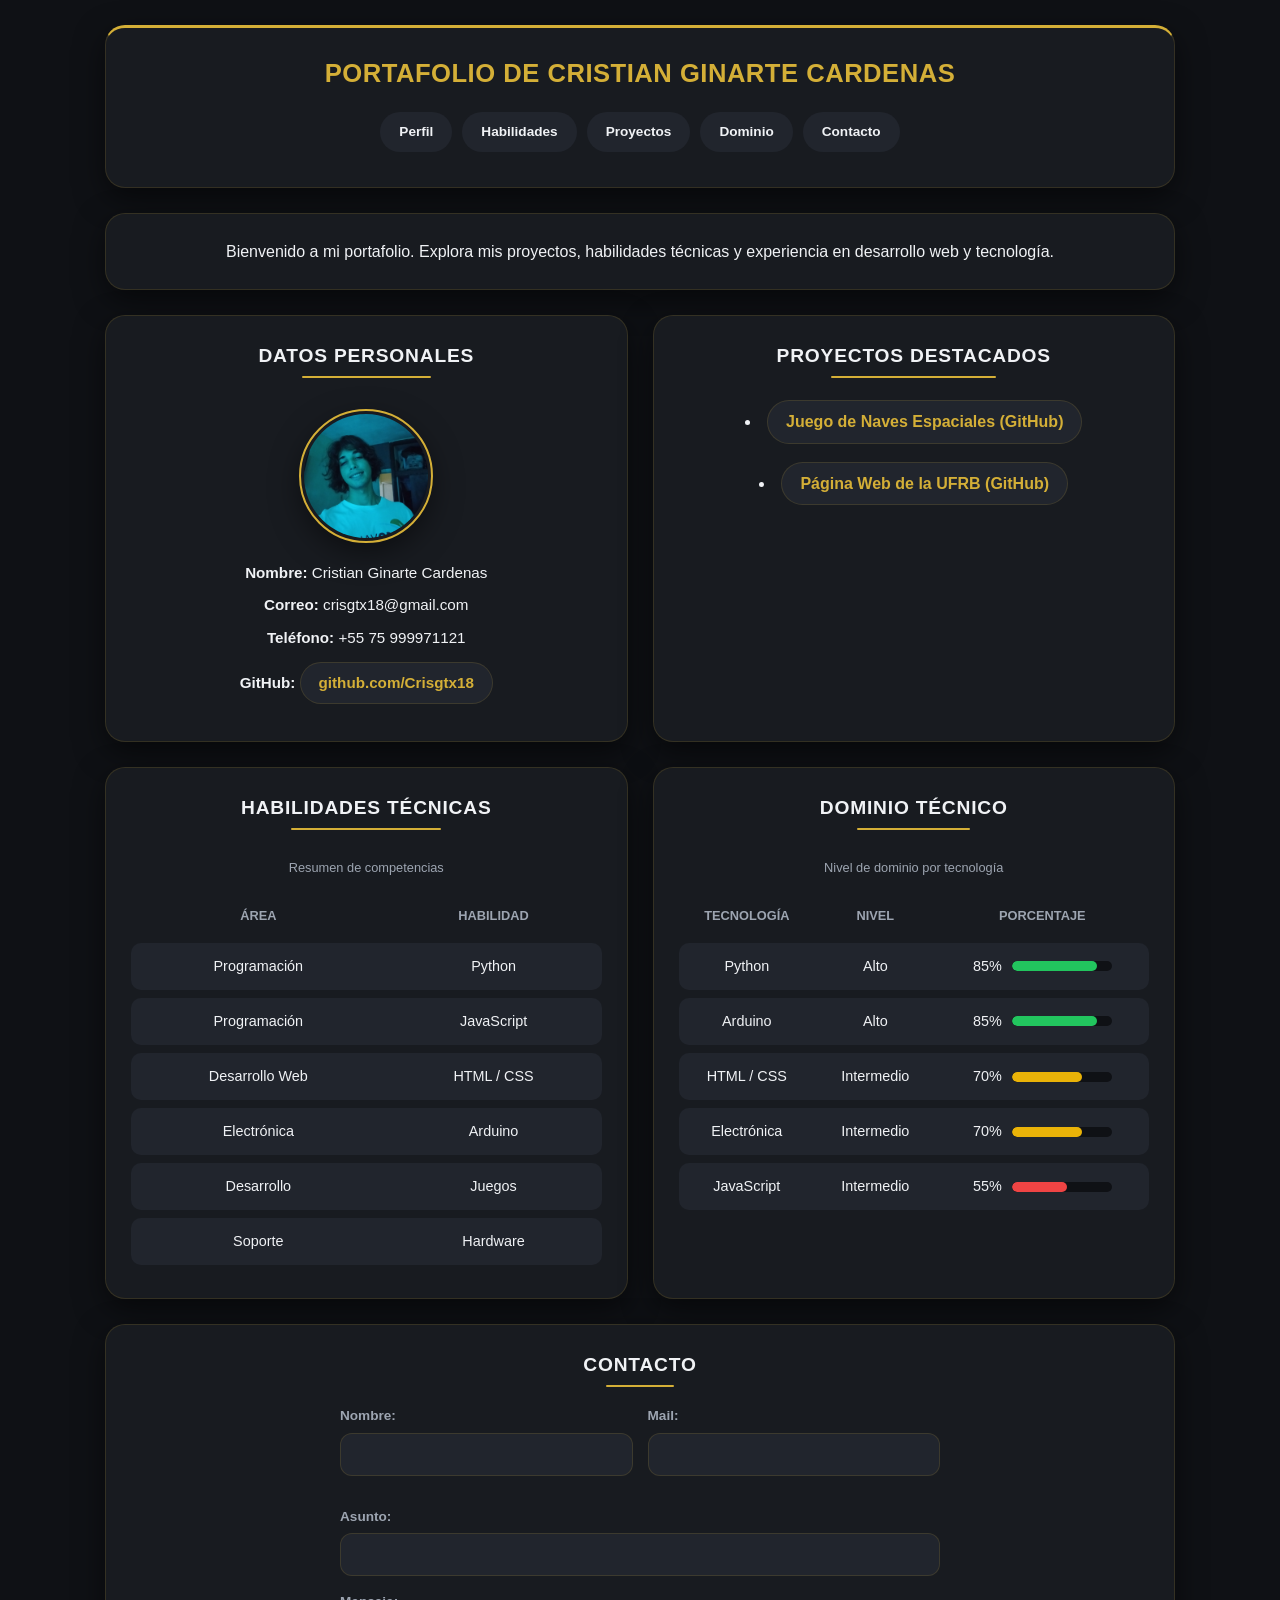
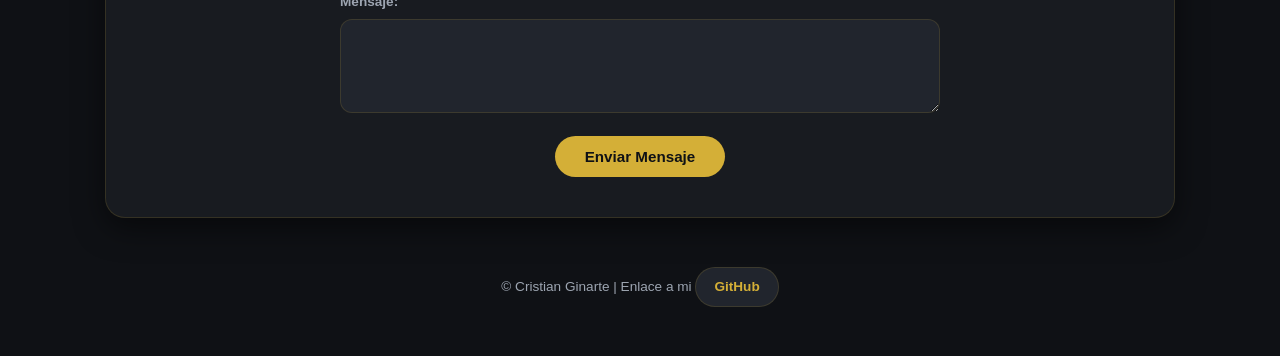
==== Portafolio/index.html @ 38538df2 "Portafolio completo" ====
<!DOCTYPE html>
<html lang="es">

<head>
    <meta charset="UTF-8">
    <meta name="viewport" content="width=device-width, initial-scale=1.0">
    <title>Portafolio | Cristian Ginarte Cardenas</title>
    <link rel="stylesheet" href="style.css">
</head>

<body>
    <header>
        <h1>Portafolio de Cristian Ginarte Cardenas</h1>
        <nav aria-label="Navegación principal">
            <ul id="menubar">
                <li><a href="#datos_personales">Perfil</a></li>
                <li><a href="#habilidades">Habilidades</a></li>
                <li><a href="#proyectos">Proyectos</a></li>
                <li><a href="#tabla_estudios">Dominio</a></li>
                <li><a href="#contacto">Contacto</a></li>
            </ul>
        </nav>
    </header>

    <main class="dashboard-grid">
        <div class="bienvenida card-full">
            <p>Bienvenido a mi portafolio. Explora mis proyectos, habilidades técnicas y experiencia en desarrollo web y
                tecnología.</p>
        </div>

        <div class="datos_personales" id="datos_personales">
            <h2>Datos Personales</h2>
            <img src="assets/images/portafolio.jpg" alt="Foto de perfil de Cristian Ginarte" class="foto-perfil">
            <p><strong>Nombre:</strong> Cristian Ginarte Cardenas</p>
            <p><strong>Correo:</strong> crisgtx18@gmail.com</p>
            <p><strong>Teléfono:</strong> +55 75 999971121</p>
            <p><strong>GitHub:</strong> <a href="https://github.com/Crisgtx18" target="_blank"
                    rel="noopener noreferrer">github.com/Crisgtx18</a></p>
        </div>

        <div class="proyectos" id="proyectos">
            <h2>Proyectos Destacados</h2>
            <ul>
                <li><a href="https://github.com/Crisgtx18/Game_SpaceShip" target="_blank"
                        rel="noopener noreferrer">Juego de Naves Espaciales (GitHub)</a></li>
                <li><a href="https://github.com/Crisgtx18/UFRB-Web-Site" target="_blank"
                        rel="noopener noreferrer">Página Web de la UFRB (GitHub)</a></li>
            </ul>
        </div>

        <div class="habilidades" id="habilidades">
            <h2>Habilidades Técnicas</h2>
            <table>
                <caption>Resumen de competencias</caption>
                <thead>
                    <tr>
                        <th scope="col">Área</th>
                        <th scope="col">Habilidad</th>
                    </tr>
                </thead>
                <tbody>
                    <tr>
                        <td>Programación</td>
                        <td>Python</td>
                    </tr>
                    <tr>
                        <td>Programación</td>
                        <td>JavaScript</td>
                    </tr>
                    <tr>
                        <td>Desarrollo Web</td>
                        <td>HTML / CSS</td>
                    </tr>
                    <tr>
                        <td>Electrónica</td>
                        <td>Arduino</td>
                    </tr>
                    <tr>
                        <td>Desarrollo</td>
                        <td>Juegos</td>
                    </tr>
                    <tr>
                        <td>Soporte</td>
                        <td>Hardware</td>
                    </tr>
                </tbody>
            </table>
        </div>

        <div class="tabla_estudios" id="tabla_estudios">
            <h2>Dominio Técnico</h2>
            <table>
                <caption>Nivel de dominio por tecnología</caption>
                <thead>
                    <tr>
                        <th scope="col">Tecnología</th>
                        <th scope="col">Nivel</th>
                        <th scope="col">Porcentaje</th>
                    </tr>
                </thead>
                <tbody>
                    <tr>
                        <td>Python</td>
                        <td>Alto</td>
                        <td>
                            <div class="barra-contenedor"><span>85%</span>
                                <div class="barra">
                                    <div class="progreso progreso-alto" style="width: 85%;"></div>
                                </div>
                            </div>
                        </td>
                    </tr>
                    <tr>
                        <td>Arduino</td>
                        <td>Alto</td>
                        <td>
                            <div class="barra-contenedor"><span>85%</span>
                                <div class="barra">
                                    <div class="progreso progreso-alto" style="width: 85%;"></div>
                                </div>
                            </div>
                        </td>
                    </tr>
                    <tr>
                        <td>HTML / CSS</td>
                        <td>Intermedio</td>
                        <td>
                            <div class="barra-contenedor"><span>70%</span>
                                <div class="barra">
                                    <div class="progreso progreso-medio" style="width: 70%;"></div>
                                </div>
                            </div>
                        </td>
                    </tr>
                    <tr>
                        <td>Electrónica</td>
                        <td>Intermedio</td>
                        <td>
                            <div class="barra-contenedor"><span>70%</span>
                                <div class="barra">
                                    <div class="progreso progreso-medio" style="width: 70%;"></div>
                                </div>
                            </div>
                        </td>
                    </tr>
                    <tr>
                        <td>JavaScript</td>
                        <td>Intermedio</td>
                        <td>
                            <div class="barra-contenedor"><span>55%</span>
                                <div class="barra">
                                    <div class="progreso progreso-bajo" style="width: 55%;"></div>
                                </div>
                            </div>
                        </td>
                    </tr>
                </tbody>
            </table>
        </div>

        <div class="contacto card-full" id="contacto">
            <h2>Contacto</h2>
            <form id="form-contacto" novalidate>
                <div class="form-grid">
                    <div><label for="nombre">Nombre:</label><input type="text" id="nombre" name="nombre" required
                            aria-required="true"></div>
                    <div><label for="email">Mail:</label><input type="email" id="email" name="email" required
                            aria-required="true"></div>
                </div>
                <div><label for="asunto">Asunto:</label><input type="text" id="asunto" name="asunto" required
                        aria-required="true"></div>
                <div><label for="mensaje">Mensaje:</label><textarea id="mensaje" name="mensaje" rows="4" required
                        aria-required="true"></textarea></div>
                <button type="submit">Enviar Mensaje</button>
            </form>
            <div id="mensaje-estado" aria-live="polite"></div>
        </div>
    </main>

    <footer>
        <p>&copy; Cristian Ginarte | Enlace a mi <a href="https://github.com/Crisgtx18" target="_blank"
                rel="noopener noreferrer">GitHub</a></p>
    </footer>
    <script src="script.js"></script>
</body>

</html>
---- Portafolio/style.css ----
* {
    margin: 0;
    padding: 0;
    box-sizing: border-box;
}

:root {
    --bg-main: #0f1115;
    --bg-card: #181b20;
    --bg-inner: #21252d;
    --text-primary: #f0f2f5;
    --text-secondary: #9da5b1;
    --accent-gold: #d4af37;
    --accent-gold-dark: #aa8a22;
    --level-high: #22c55e;
    --level-medium: #eab308;
    --level-low: #ef4444;
    --border-radius-card: 20px;
    --border-radius-btn: 30px;
    --shadow-soft: 0 10px 30px rgba(0, 0, 0, 0.5);
    --border-subtle: 1px solid rgba(212, 175, 55, 0.15);
}

body {
    font-family: Arial, Helvetica, sans-serif;
    line-height: 1.6;
    background-color: var(--bg-main);
    color: var(--text-primary);
    max-width: 1100px;
    margin: 0 auto;
    padding: 25px 15px;
    text-align: center;
}

header {
    background-color: var(--bg-card);
    color: var(--text-primary);
    padding: 25px 20px;
    border-radius: var(--border-radius-card);
    margin-bottom: 25px;
    box-shadow: var(--shadow-soft);
    border: var(--border-subtle);
    border-top: 3px solid var(--accent-gold);
}

header h1 {
    margin-bottom: 18px;
    font-size: 1.6rem;
    letter-spacing: 0.5px;
    text-transform: uppercase;
    color: var(--accent-gold);
}

#menubar {
    list-style: none;
    display: flex;
    justify-content: center;
    align-items: center;
    gap: 10px;
    flex-wrap: wrap;
}

#menubar a {
    color: var(--text-primary);
    text-decoration: none;
    font-size: 0.85rem;
    font-weight: 600;
    background-color: var(--bg-inner);
    padding: 8px 18px;
    border-radius: var(--border-radius-btn);
    transition: all 0.3s ease;
    display: inline-block;
    border: 1px solid transparent;
}

#menubar a:hover,
#menubar a:focus {
    background-color: var(--accent-gold);
    color: var(--bg-main);
}

.dashboard-grid {
    display: grid;
    grid-template-columns: repeat(2, 1fr);
    gap: 25px;
    margin-bottom: 25px;
}

.card-full {
    grid-column: span 2;
}

main>div,
.dashboard-grid>div {
    background-color: var(--bg-card);
    padding: 25px;
    border-radius: var(--border-radius-card);
    box-shadow: var(--shadow-soft);
    text-align: center;
    border: var(--border-subtle);
}

h2 {
    color: var(--text-primary);
    font-size: 1.2rem;
    margin-bottom: 18px;
    text-transform: uppercase;
    letter-spacing: 0.8px;
    display: inline-block;
    position: relative;
    padding-bottom: 6px;
}

h2::after {
    content: '';
    position: absolute;
    bottom: 0;
    left: 20%;
    width: 60%;
    height: 2px;
    background-color: var(--accent-gold);
    border-radius: 10px;
}

ul {
    list-style-position: inside;
    padding-left: 0;
}

li {
    margin-bottom: 10px;
    font-weight: 500;
}

main a,
footer a {
    color: var(--accent-gold);
    text-decoration: none;
    background-color: var(--bg-inner);
    font-weight: bold;
    padding: 8px 18px;
    border-radius: var(--border-radius-btn);
    display: inline-block;
    margin: 4px auto;
    transition: all 0.3s ease;
    border: var(--border-subtle);
}

main a:hover,
footer a:hover {
    background-color: var(--accent-gold);
    color: var(--bg-main);
}

.foto-perfil {
    width: 130px;
    height: 130px;
    border-radius: 50%;
    object-fit: cover;
    display: block;
    margin: 15px auto 20px auto;
    border: 3px solid var(--bg-card);
    outline: 2px solid var(--accent-gold);
    box-shadow: var(--shadow-soft);
}

.datos_personales p {
    margin-bottom: 8px;
    font-size: 0.95rem;
}

.habilidades,
.tabla_estudios {
    overflow-x: auto;
}



.habilidades table,
.tabla_estudios table {
    width: 100%;
    border-collapse: separate;
    border-spacing: 0 8px;
    margin: 10px auto 0 auto;
}

.habilidades caption,
.tabla_estudios caption {
    font-size: 0.8rem;
    color: var(--text-secondary);
    margin-bottom: 12px;
}

.habilidades th,
.tabla_estudios th {
    padding: 8px;
    color: var(--text-secondary);
    font-size: 0.8rem;
    text-transform: uppercase;
    border: none;
}

.habilidades td,
.tabla_estudios td {
    background-color: var(--bg-inner);
    padding: 12px;
    font-size: 0.9rem;
    font-weight: 500;
    border: none;
}

.habilidades td:first-child,
.tabla_estudios td:first-child {
    border-radius: 10px 0 0 10px;
}

.habilidades td:last-child,
.tabla_estudios td:last-child {
    border-radius: 0 10px 10px 0;
}

.barra-contenedor {
    display: flex;
    align-items: center;
    justify-content: center;
    gap: 10px;
}

.barra {
    width: 100px;
    background-color: var(--bg-main);
    height: 10px;
    border-radius: var(--border-radius-btn);
    overflow: hidden;
}

.progreso {
    height: 100%;
    border-radius: var(--border-radius-btn);
}

.progreso-alto {
    background-color: var(--level-high);
}

.progreso-medio {
    background-color: var(--level-medium);
}

.progreso-bajo {
    background-color: var(--level-low);
}

#form-contacto {
    max-width: 600px;
    margin: 0 auto;
}

.form-grid {
    display: grid;
    grid-template-columns: 1fr 1fr;
    gap: 15px;
}

#form-contacto div {
    margin-bottom: 15px;
}

#form-contacto label {
    display: block;
    font-weight: 600;
    font-size: 0.85rem;
    margin-bottom: 6px;
    color: var(--text-secondary);
    text-align: left;
}

#form-contacto input,
#form-contacto textarea {
    width: 100%;
    padding: 12px;
    background-color: var(--bg-inner);
    border: var(--border-subtle);
    border-radius: 12px;
    font-size: 0.95rem;
    font-family: inherit;
    color: var(--text-primary);
    transition: all 0.3s ease;
}

#form-contacto input:focus,
#form-contacto textarea:focus {
    outline: none;
    border-color: var(--accent-gold);
    box-shadow: 0 0 0 3px rgba(212, 175, 55, 0.2);
}


.habilidades:hover,
.datos_personales:hover,
.tabla_estudios:hover,
.proyectos:hover,
.contacto:hover {
    background-color: #0f1115;
    transition: 0.3s;
}



button[type="submit"] {
    background-color: var(--accent-gold);
    color: var(--bg-main);
    border: none;
    padding: 12px 30px;
    font-size: 0.95rem;
    font-weight: bold;
    border-radius: var(--border-radius-btn);
    cursor: pointer;
    display: block;
    margin: 10px auto 0 auto;
    transition: all 0.3s ease;
}

button[type="submit"]:hover {
    background-color: #ffffff;
    color: var(--bg-main);
}

#mensaje-estado {
    margin-top: 15px;
    font-weight: bold;
}

.exito {
    color: var(--level-high);
}

.error {
    color: var(--level-low);
}

footer {
    text-align: center;
    padding: 20px;
    color: var(--text-secondary);
    font-size: 0.85rem;
}

@media screen and (max-width: 768px) {
    .dashboard-grid {
        grid-template-columns: 1fr;
    }

    .card-full {
        grid-column: span 1;
    }

    .form-grid {
        grid-template-columns: 1fr;
    }

    header h1 {
        font-size: 1.3rem;
    }

    #menubar a {
        padding: 6px 12px;
        font-size: 0.8rem;
    }
}

@media screen and (max-width: 480px) {
    #menubar {
        flex-direction: column;
        align-items: stretch;
    }

    #menubar a {
        text-align: center;
        display: block;
    }

    button[type="submit"] {
        width: 100%;
    }
}
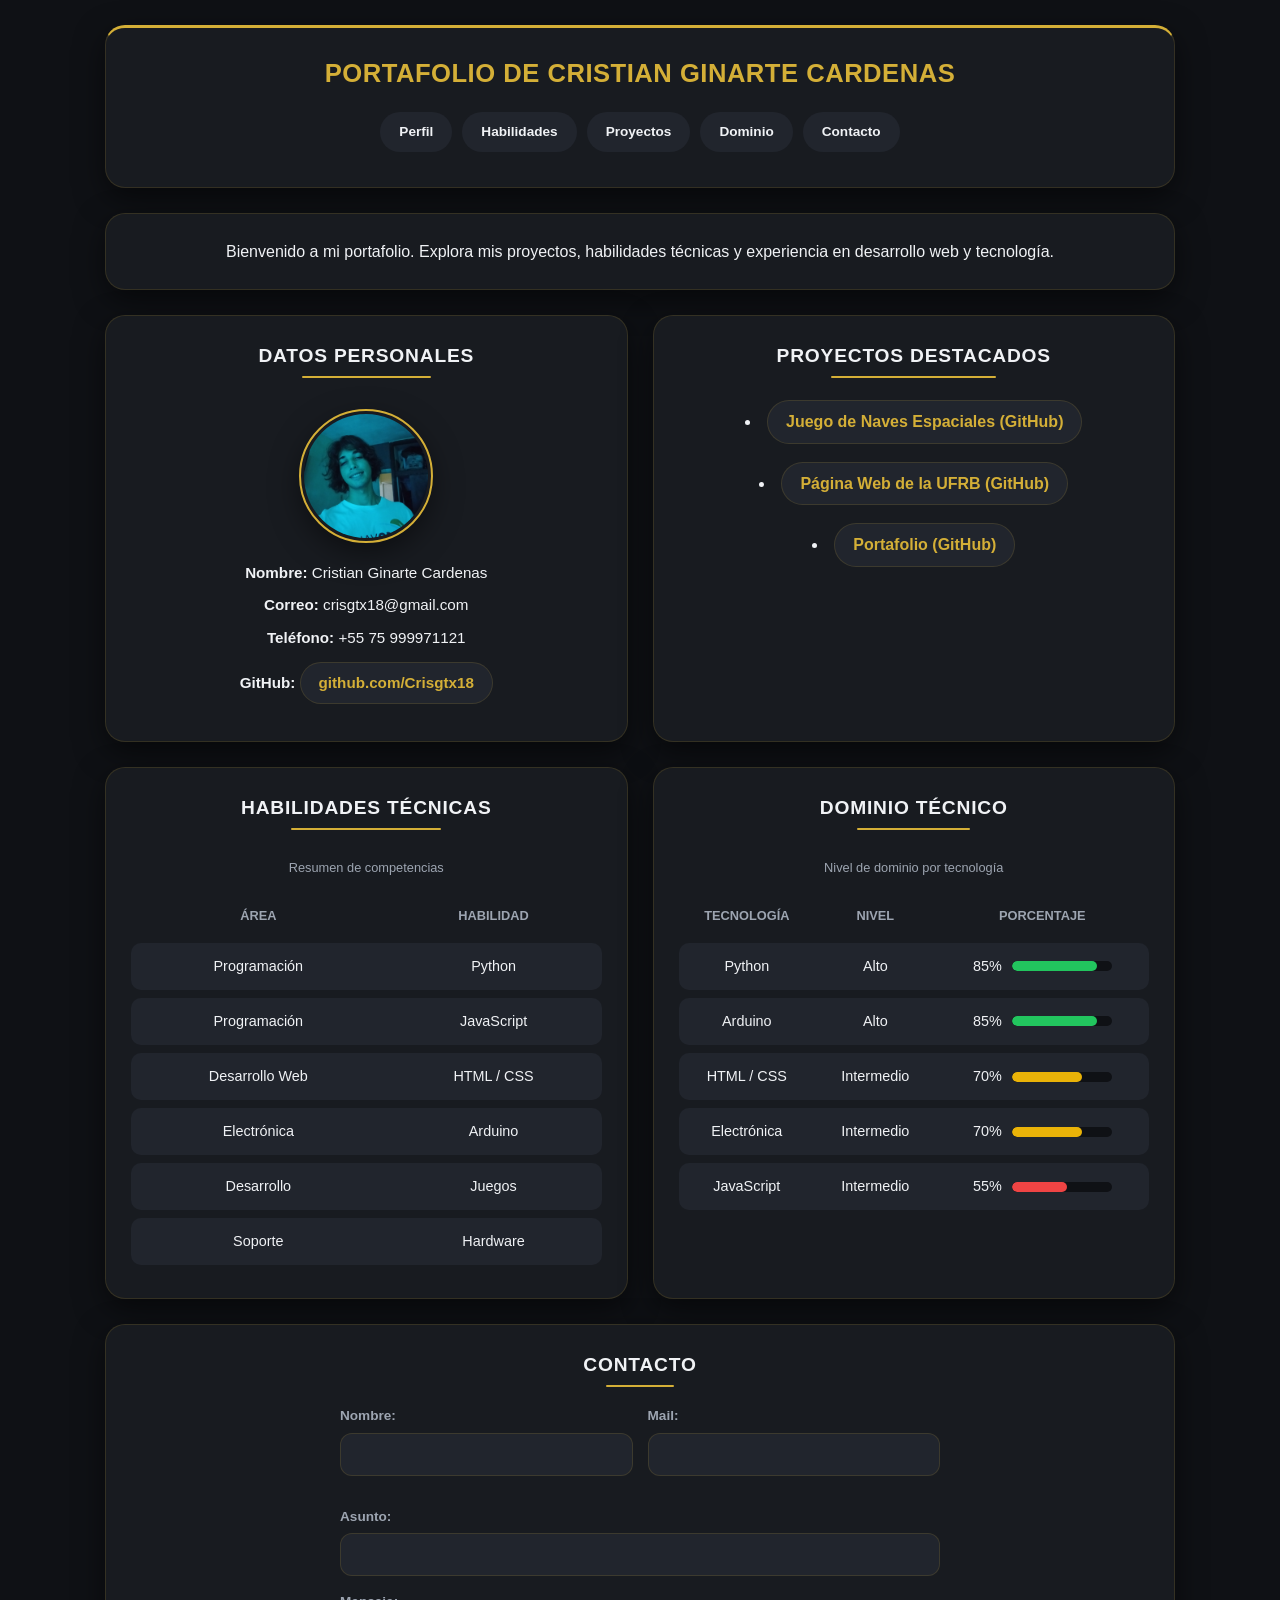
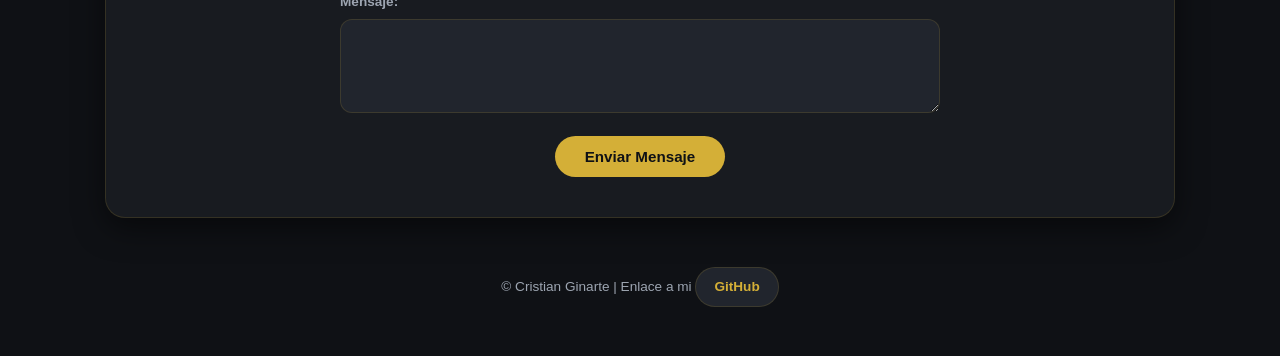
==== commit 302b2caa: "changed" ====
--- a/Portafolio/index.html
+++ b/Portafolio/index.html
@@ -45,6 +45,8 @@
                         rel="noopener noreferrer">Juego de Naves Espaciales (GitHub)</a></li>
                 <li><a href="https://github.com/Crisgtx18/UFRB-Web-Site" target="_blank"
                         rel="noopener noreferrer">Página Web de la UFRB (GitHub)</a></li>
+                <li><a href="https://github.com/Crisgtx18/juventude-dev-CristianGinarte/tree/main/Portafolio"
+                        target="_blank" rel="noopener noreferrer">Portafolio (GitHub)</a></li>
             </ul>
         </div>
 
